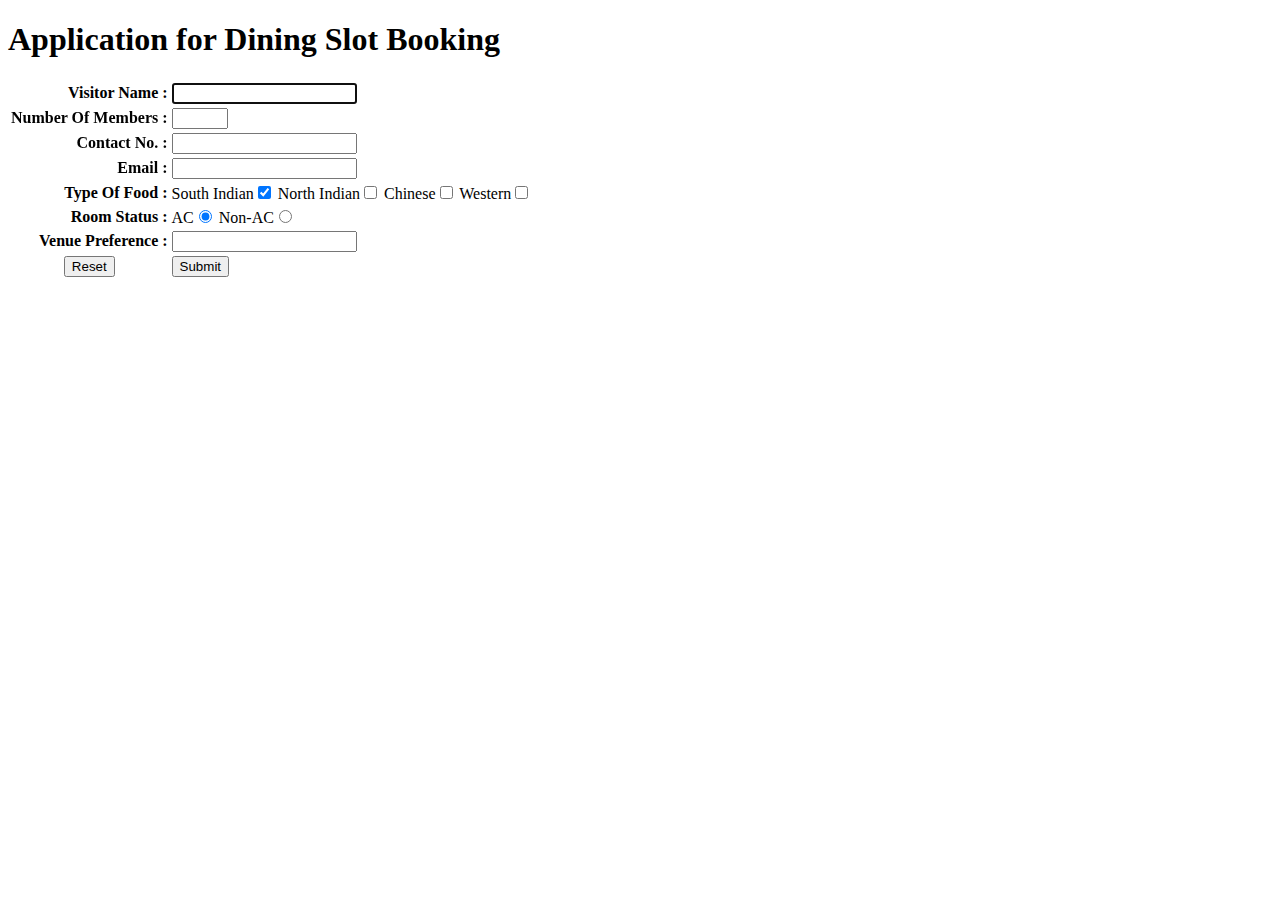
==== index.html @ 3355557d "Adding html files" ====
<!DOCTYPE html>
<html>
    <head>
        <meta charset="UTF-8">
        <meta name="author" content="Yash Raj">
        <meta name="description" content="A form to book slot for dining.">
        <meta name="viewport" content="width=device-width, initial-scale=1.0">

        <title>Resto_SeatBook</title>
    </head>
    <body>
        <h1>Application for Dining Slot Booking</h1>
        <form action="./confirm.html">
            <table>
				<tbody>
					<tr>
						<th align="right">Visitor Name :</th>
						<td><input type="text" autofocus required pattern="[a-zA-Z]+" maxlength="20"></td>
					</tr>
					<tr>
						<th align="right">Number Of Members :</th>
						<td><input type="number" min="1" max="99" maxlength="2"></td>
					</tr>
					<tr>
						<th align="right">Contact No. :</th>
						<td><input type="number" required pattern="[0-9]" minlength="10" maxlength="10"></td>
					</tr>
					<tr>
						<th align="right">Email :</th>
						<td><input type="email"></td>
					</tr>
					<tr>
						<th align="right">Type Of Food :</th>
                        <td>
                            South Indian<input type="checkbox" name="south" checked>
                            North Indian<input type="checkbox"  name="north">
                            Chinese<input type="checkbox"  name="chinese">
							Western<input type="checkbox"  name="western">
                        </td>
					</tr>
					<tr>
						<th align="right">Room Status :</th>
						<td>
							AC<input type="radio" name="airC" required checked>
                            Non-AC<input type="radio"  name="airC" required>
						</td>
					</tr>
					<tr>
						<th align="right"><label for="lst">Venue Preference :</label></th>
						<td><input list="country" id="lst">
							<datalist id="country">
								<option name="Arena">Arena</option>
								<option name="Fiesta">Fiesta</option>
								<option name="Vista">Vista</option>
								<option name="Mythri">Mythri</option>
								<option name="Magna">Magna</option>
								<option name="Oasis">Oasis</option>
								<option name="Amoeba">Amoeba</option>
							</datalist>
						</td>
					</tr>
					<tr>
						<th><input type="reset"></th>
						<td><input type="submit"></td>
					</tr>
				</tbody>
			</table>    
        </form>
    </body>
</html>
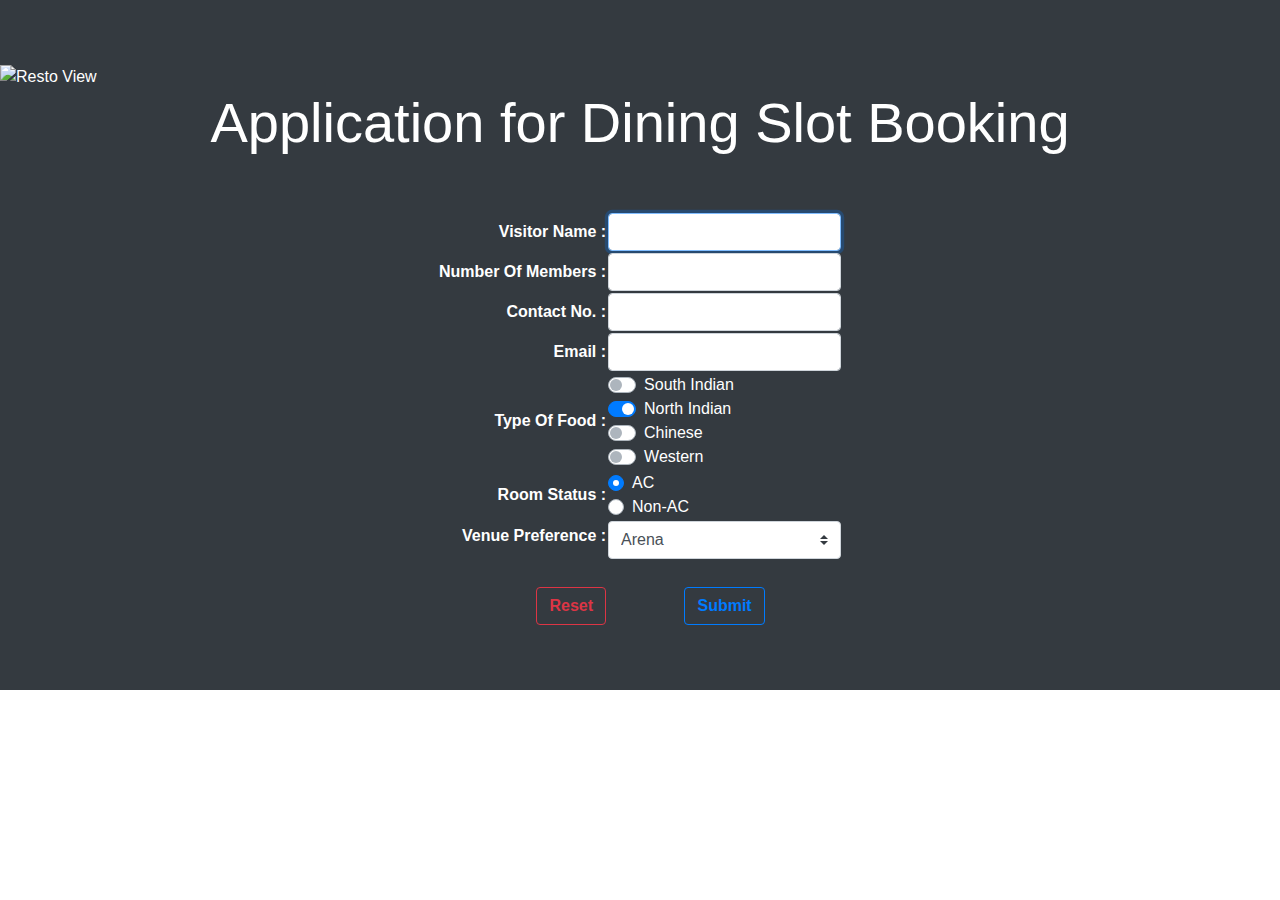
==== commit 7374974f: "Update index.html" ====
--- a/index.html
+++ b/index.html
@@ -4,67 +4,102 @@
         <meta charset="UTF-8">
         <meta name="author" content="Yash Raj">
         <meta name="description" content="A form to book slot for dining.">
-        <meta name="viewport" content="width=device-width, initial-scale=1.0">
-
+        <meta name="viewport" content="width=device-width, initial-scale=1.0, shrink-to-fit=no">
+		
+		<link rel="stylesheet" href="./styler.css">
+		
+		<link rel="stylesheet" href="https://stackpath.bootstrapcdn.com/bootstrap/4.3.1/css/bootstrap.min.css" integrity="sha384-ggOyR0iXCbMQv3Xipma34MD+dH/1fQ784/j6cY/iJTQUOhcWr7x9JvoRxT2MZw1T" crossorigin="anonymous">
+		
         <title>Resto_SeatBook</title>
     </head>
     <body>
-        <h1>Application for Dining Slot Booking</h1>
-        <form action="./confirm.html">
-            <table>
-				<tbody>
-					<tr>
-						<th align="right">Visitor Name :</th>
-						<td><input type="text" autofocus required pattern="[a-zA-Z]+" maxlength="20"></td>
-					</tr>
-					<tr>
-						<th align="right">Number Of Members :</th>
-						<td><input type="number" min="1" max="99" maxlength="2"></td>
-					</tr>
-					<tr>
-						<th align="right">Contact No. :</th>
-						<td><input type="number" required pattern="[0-9]" minlength="10" maxlength="10"></td>
-					</tr>
-					<tr>
-						<th align="right">Email :</th>
-						<td><input type="email"></td>
-					</tr>
-					<tr>
-						<th align="right">Type Of Food :</th>
-                        <td>
-                            South Indian<input type="checkbox" name="south" checked>
-                            North Indian<input type="checkbox"  name="north">
-                            Chinese<input type="checkbox"  name="chinese">
-							Western<input type="checkbox"  name="western">
-                        </td>
-					</tr>
-					<tr>
-						<th align="right">Room Status :</th>
-						<td>
-							AC<input type="radio" name="airC" required checked>
-                            Non-AC<input type="radio"  name="airC" required>
-						</td>
-					</tr>
-					<tr>
-						<th align="right"><label for="lst">Venue Preference :</label></th>
-						<td><input list="country" id="lst">
-							<datalist id="country">
-								<option name="Arena">Arena</option>
-								<option name="Fiesta">Fiesta</option>
-								<option name="Vista">Vista</option>
-								<option name="Mythri">Mythri</option>
-								<option name="Magna">Magna</option>
-								<option name="Oasis">Oasis</option>
-								<option name="Amoeba">Amoeba</option>
-							</datalist>
-						</td>
-					</tr>
-					<tr>
-						<th><input type="reset"></th>
-						<td><input type="submit"></td>
-					</tr>
-				</tbody>
-			</table>    
-        </form>
+		<div class="container-fluid jumbotron jumbotron-fluid bg-dark text-white" id="topdiv">
+			<img src="./restoview.jpg" class="img-fluid" alt="Resto View" width="100%" id="restobanner">
+			<div class="col-12 col-sm-12 col-md-12 col-lg-12 col-xl-12">
+				<h1 class="display-4 text-center">Application for Dining Slot Booking</h1>
+				<br /><br />
+				<form action="./confirm.html">
+					<table align="center">
+						<tbody>
+							<tr>
+								<th class="text-right">Visitor Name :</th>
+								<td><input type="text" class="form-control" autofocus required pattern="[a-zA-Z]+" maxlength="20"></td>
+							</tr>
+							<tr>
+								<th class="text-right">Number Of Members :</th>
+								<td><input type="number" class="form-control" min="1" max="99" maxlength="2"></td>
+							</tr>
+							<tr>
+								<th class="text-right">Contact No. :</th>
+								<td><input type="number" class="form-control" required pattern="[0-9]" minlength="10" maxlength="10"></td>
+							</tr>
+							<tr>
+								<th class="text-right">Email :</th>
+								<td><input type="email" class="form-control"></td>
+							</tr>
+							<tr>
+								<th class="text-right">Type Of Food :</th>
+								<td>
+									<div class="custom-control custom-switch">
+										<input class="custom-control-input" type="checkbox" name="south" id="inlineCheckbox1" value="option1">
+										<label class="custom-control-label" for="inlineCheckbox1">South Indian</label> 
+									</div>
+									<div class="custom-control custom-switch">
+										<input class="custom-control-input" type="checkbox" name="north" id="inlineCheckbox2" value="option2" checked>
+										<label class="custom-control-label" for="inlineCheckbox2">North Indian</label> 
+									</div>
+									<div class="custom-control custom-switch">
+										<input class="custom-control-input" type="checkbox" name="chinese" id="inlineCheckbox3" value="option3">
+										<label class="custom-control-label" for="inlineCheckbox3">Chinese</label> 
+									</div>
+									<div class="custom-control custom-switch">
+										<input class="custom-control-input" type="checkbox" name="western" id="inlineCheckbox4" value="option4">
+										<label class="custom-control-label" for="inlineCheckbox4">Western</label> 
+									</div>
+								</td>
+							</tr>
+							<tr>
+								<th class="text-right">Room Status :</th>
+								<td>
+									<div class="custom-control custom-radio">
+										<input type="radio" name="airC" required checked id="inlineRadio1" value="option1" class="custom-control-input">
+										<label class="custom-control-label" for="inlineRadio1">AC</label>
+									</div>
+									<div class="custom-control custom-radio">
+										<input type="radio" name="airC" required id="inlineRadio2" value="option2" class="custom-control-input">
+										<label class="custom-control-label" for="inlineRadio2">Non-AC</label>
+									</div>
+								</td>
+							</tr>
+							<tr>
+								<th class="text-right"><label for="lst">Venue Preference :</label></th>
+								<td>
+									<select class="custom-select" id="country">
+										<option name="Arena">Arena</option>
+										<option name="Fiesta">Fiesta</option>
+										<option name="Vista">Vista</option>
+										<option name="Mythri">Mythri</option>
+										<option name="Magna">Magna</option>
+										<option name="Oasis">Oasis</option>
+										<option name="Amoeba">Amoeba</option>
+									</select>
+								</td>
+							</tr>
+							<tr>
+								<td>&nbsp;</td>
+								<td>&nbsp;</td>
+							</tr>
+							<tr>
+								<th class="text-right"><input type="reset" class="btn btn-outline-danger font-weight-bold"></th>
+								<td class="text-center"><input type="submit" class="btn btn-outline-primary font-weight-bold"></td>
+							</tr>
+						</tbody>
+					</table>
+				</form>
+			</div>
+		</div>
+		<script src="https://code.jquery.com/jquery-3.3.1.slim.min.js" integrity="sha384-q8i/X+965DzO0rT7abK41JStQIAqVgRVzpbzo5smXKp4YfRvH+8abtTE1Pi6jizo" crossorigin="anonymous"></script>
+		<script src="https://cdnjs.cloudflare.com/ajax/libs/popper.js/1.14.7/umd/popper.min.js" integrity="sha384-UO2eT0CpHqdSJQ6hJty5KVphtPhzWj9WO1clHTMGa3JDZwrnQq4sF86dIHNDz0W1" crossorigin="anonymous"></script>
+		<script src="https://stackpath.bootstrapcdn.com/bootstrap/4.3.1/js/bootstrap.min.js" integrity="sha384-JjSmVgyd0p3pXB1rRibZUAYoIIy6OrQ6VrjIEaFf/nJGzIxFDsf4x0xIM+B07jRM" crossorigin="anonymous"></script>
     </body>
-</html>+</html>
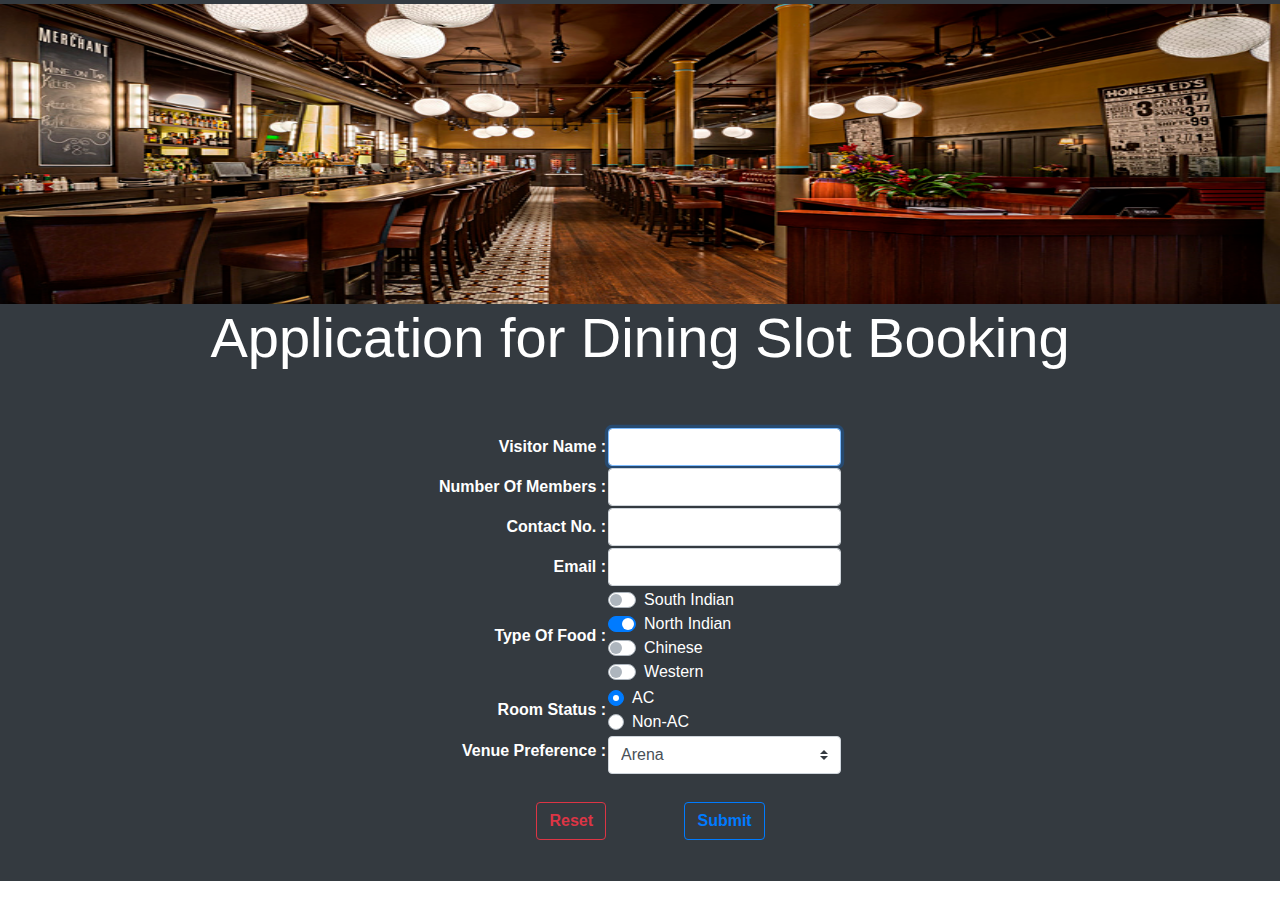
==== commit 4a841e89: "adding files" ====
--- a/index.html
+++ b/index.html
@@ -101,5 +101,6 @@
 		<script src="https://code.jquery.com/jquery-3.3.1.slim.min.js" integrity="sha384-q8i/X+965DzO0rT7abK41JStQIAqVgRVzpbzo5smXKp4YfRvH+8abtTE1Pi6jizo" crossorigin="anonymous"></script>
 		<script src="https://cdnjs.cloudflare.com/ajax/libs/popper.js/1.14.7/umd/popper.min.js" integrity="sha384-UO2eT0CpHqdSJQ6hJty5KVphtPhzWj9WO1clHTMGa3JDZwrnQq4sF86dIHNDz0W1" crossorigin="anonymous"></script>
 		<script src="https://stackpath.bootstrapcdn.com/bootstrap/4.3.1/js/bootstrap.min.js" integrity="sha384-JjSmVgyd0p3pXB1rRibZUAYoIIy6OrQ6VrjIEaFf/nJGzIxFDsf4x0xIM+B07jRM" crossorigin="anonymous"></script>
+		<script src="./index.js"></script>
     </body>
 </html>
--- a/styler.css
+++ b/styler.css
@@ -0,0 +1,9 @@
+#restobanner {
+	height: 300px !important;
+}
+
+#topdiv {
+	padding-top: 4px;
+	padding-bottom: 40px;
+	margin-bottom: 0px !important
+}
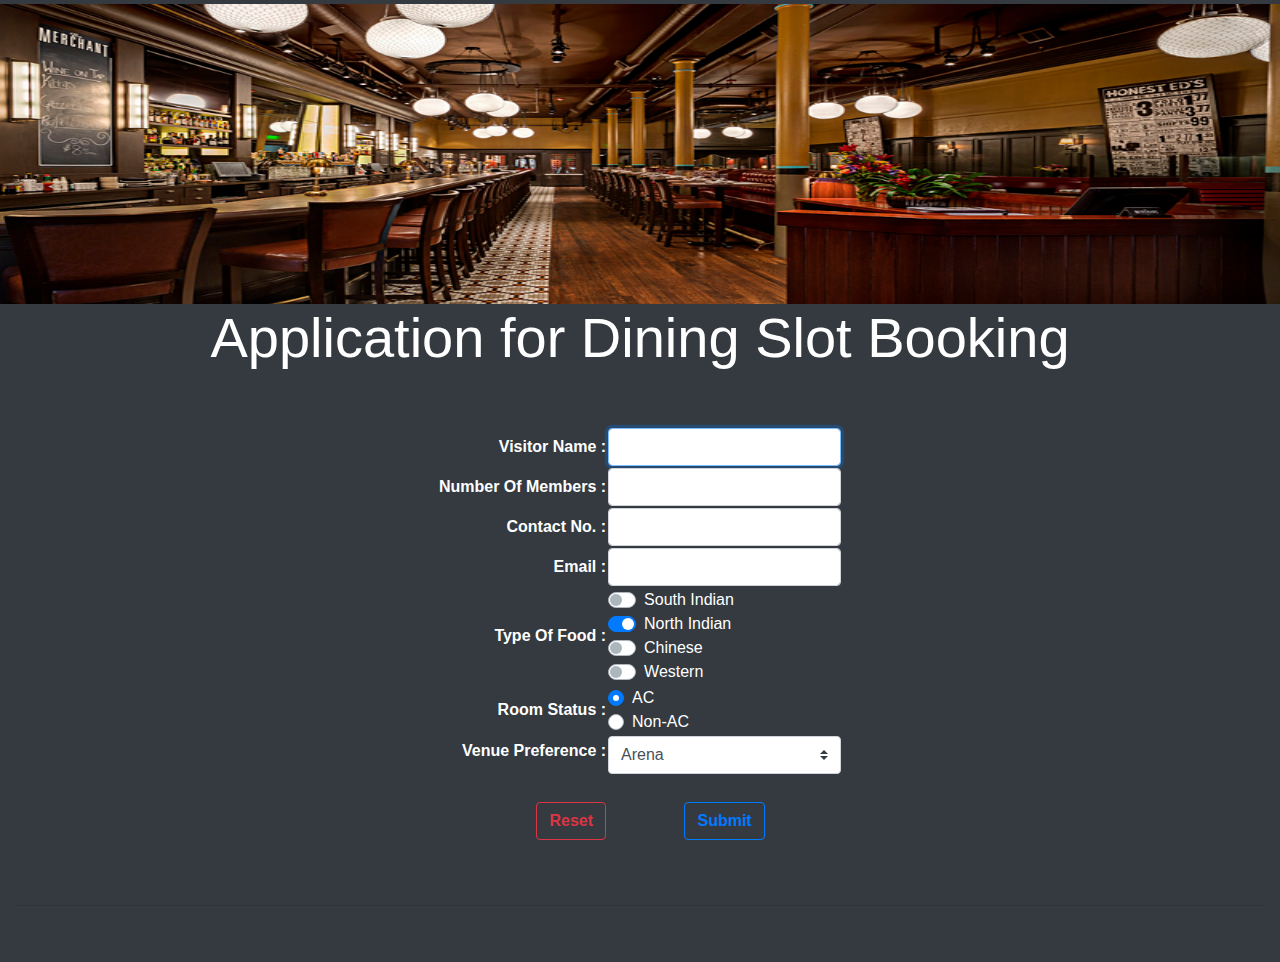
==== commit 85a4a80f: "Update index.html" ====
--- a/index.html
+++ b/index.html
@@ -23,11 +23,11 @@
 						<tbody>
 							<tr>
 								<th class="text-right">Visitor Name :</th>
-								<td><input type="text" class="form-control" autofocus required pattern="[a-zA-Z]+" maxlength="20"></td>
+								<td><input id="visName" type="text" class="form-control" autofocus required pattern="[a-zA-Z]+" maxlength="20"></td>
 							</tr>
 							<tr>
 								<th class="text-right">Number Of Members :</th>
-								<td><input type="number" class="form-control" min="1" max="99" maxlength="2"></td>
+								<td><input id="ttlMems" type="number" class="form-control" min="1" max="99" maxlength="2"></td>
 							</tr>
 							<tr>
 								<th class="text-right">Contact No. :</th>
@@ -40,21 +40,23 @@
 							<tr>
 								<th class="text-right">Type Of Food :</th>
 								<td>
-									<div class="custom-control custom-switch">
-										<input class="custom-control-input" type="checkbox" name="south" id="inlineCheckbox1" value="option1">
-										<label class="custom-control-label" for="inlineCheckbox1">South Indian</label> 
-									</div>
-									<div class="custom-control custom-switch">
-										<input class="custom-control-input" type="checkbox" name="north" id="inlineCheckbox2" value="option2" checked>
-										<label class="custom-control-label" for="inlineCheckbox2">North Indian</label> 
-									</div>
-									<div class="custom-control custom-switch">
-										<input class="custom-control-input" type="checkbox" name="chinese" id="inlineCheckbox3" value="option3">
-										<label class="custom-control-label" for="inlineCheckbox3">Chinese</label> 
-									</div>
-									<div class="custom-control custom-switch">
-										<input class="custom-control-input" type="checkbox" name="western" id="inlineCheckbox4" value="option4">
-										<label class="custom-control-label" for="inlineCheckbox4">Western</label> 
+									<div id="foodType">
+										<div class="custom-control custom-switch">
+											<input class="custom-control-input" type="checkbox" name="south" id="inlineCheckbox1" value="option1">
+											<label class="custom-control-label" for="inlineCheckbox1">South Indian</label> 
+										</div>
+										<div class="custom-control custom-switch">
+											<input class="custom-control-input" type="checkbox" name="north" id="inlineCheckbox2" value="option2" checked>
+											<label class="custom-control-label" for="inlineCheckbox2" id="defFood">North Indian</label> 
+										</div>
+										<div class="custom-control custom-switch">
+											<input class="custom-control-input" type="checkbox" name="chinese" id="inlineCheckbox3" value="option3">
+											<label class="custom-control-label" for="inlineCheckbox3">Chinese</label> 
+										</div>
+										<div class="custom-control custom-switch">
+											<input class="custom-control-input" type="checkbox" name="western" id="inlineCheckbox4" value="option4">
+											<label class="custom-control-label" for="inlineCheckbox4">Western</label> 
+										</div>
 									</div>
 								</td>
 							</tr>
@@ -63,7 +65,7 @@
 								<td>
 									<div class="custom-control custom-radio">
 										<input type="radio" name="airC" required checked id="inlineRadio1" value="option1" class="custom-control-input">
-										<label class="custom-control-label" for="inlineRadio1">AC</label>
+										<label class="custom-control-label" for="inlineRadio1" id="roomStat">AC</label>
 									</div>
 									<div class="custom-control custom-radio">
 										<input type="radio" name="airC" required id="inlineRadio2" value="option2" class="custom-control-input">
@@ -91,11 +93,14 @@
 							</tr>
 							<tr>
 								<th class="text-right"><input type="reset" class="btn btn-outline-danger font-weight-bold"></th>
-								<td class="text-center"><input type="submit" class="btn btn-outline-primary font-weight-bold"></td>
+								<td class="text-center"><input id="subM" type="submit" class="btn btn-outline-primary font-weight-bold"></td>
 							</tr>
 						</tbody>
 					</table>
 				</form>
+				<br><br>
+				<hr />
+				<div id="output"></div>
 			</div>
 		</div>
 		<script src="https://code.jquery.com/jquery-3.3.1.slim.min.js" integrity="sha384-q8i/X+965DzO0rT7abK41JStQIAqVgRVzpbzo5smXKp4YfRvH+8abtTE1Pi6jizo" crossorigin="anonymous"></script>
